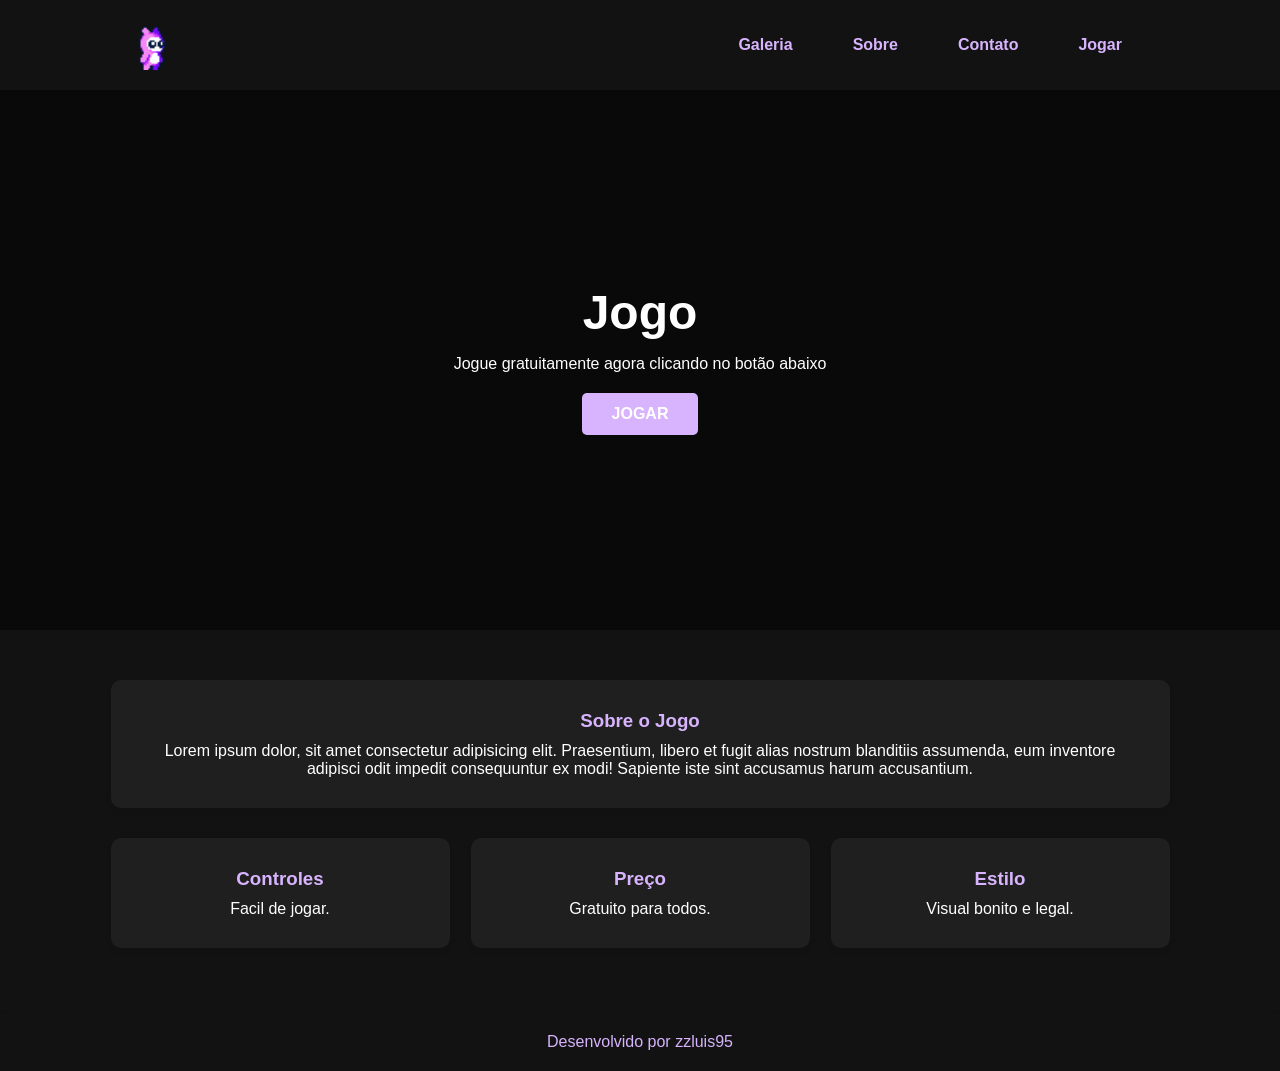
==== projetosite - Copia/index.html @ 51c599fa "v0.1 site" ====
<!DOCTYPE html>
<html lang="pt-BR">

<head>
    <meta charset="UTF-8">
    <meta name="viewport" content="width=device-width, initial-scale=1.0">
    <title>Jogo</title>
    <link rel="stylesheet" href="style.css">
</head>

<body>

    <nav class="navbar">
        <div class="logo">
            <img src="./images/logo.png" alt="Logo do Jogo">
        </div>
        <ul class="nav-links">
            <li><a href="#"><strong>Galeria</strong></a></li>
            <li><a href="#"><strong>Sobre</strong></a></li>
            <li><a href="#"><strong>Contato</strong></a></li>
            <li><a href="#"><strong>Jogar</strong></a></li>
        </ul>
    </nav>

    <header class="hero">
        <div class="hero-content">
            <h1>Jogo</h1>
            <p>Jogue gratuitamente agora clicando no botão abaixo</p>
            <a href="#" class="btn-principal"><strong>JOGAR</strong></a>
        </div>
    </header>

    <main class="container">
        <div class="card">
            <h3>Sobre o Jogo</h3>
            <p>
                Lorem ipsum dolor, sit amet consectetur adipisicing elit. Praesentium, libero et fugit alias nostrum
                blanditiis assumenda, eum inventore adipisci odit impedit consequuntur ex modi! Sapiente iste sint
                accusamus harum accusantium.
            </p>
        </div>
        <section class="features">
            <div class="card">
                <h3>Controles</h3>
                <p>Facil de jogar.</p>
            </div>
            <div class="card">
                <h3>Preço</h3>
                <p>Gratuito para todos.</p>
            </div>
            <div class="card">
                <h3>Estilo</h3>
                <p>Visual bonito e legal.</p>
            </div>
        </section>
    </main>

    <footer class="footer">
        <div class="footer-content">
             <p>Desenvolvido por zzluis95</p>
        </div>
    </footer>

</body>

</html>
---- projetosite - Copia/style.css ----
/* Reset básico para tirar espaços padrões do navegador */
* {
    margin: 0;
    padding: 0;
    box-sizing: border-box;
    font-family: 'Segoe UI', sans-serif;
    scroll-behavior: smooth;
}

body {
    background-color: #121212;
    color: #ffffff;
}

/* Menu de Navegação */
.navbar {
    display: flex;
    justify-content: space-between;
    align-items: center;
    padding: 20px 10%;
    background-color: #121212;
    box-shadow: 0 2px 5px rgba(0, 0, 0, 0.1);
    width: auto;
}

.logo img{
    height: 50px;
    width: auto;
    display: block;
}

.nav-links {
    display: flex;
    list-style: none;
}

.nav-links li {
    margin: 1px 30px;
}

.nav-links a {
    text-decoration: none;
    color: #D8B4FE;
    transition: color 0.3s;
}

.nav-links a:hover {
    color: #76008d;
}

/* Seção de Destaque (Hero) */
.hero {
    height: 60vh;
    display: flex;
    align-items: center;
    justify-content: center;
    text-align: center;
    background: linear-gradient(rgba(0, 0, 0, 0.5), rgba(0, 0, 0, 0.5)),
        url('./images/jogo3.jpg');
    background-size: cover;
    background-position: center;
    color: white;
}

.hero h1 {
    font-size: 3rem;
    margin-bottom: 15px;
}

.btn-principal {
    display: inline-block;
    margin-top: 20px;
    padding: 12px 30px;
    background-color: #D8B4FE;
    color: white;
    text-decoration: none;
    border-radius: 5px;
    font-weight: bold;
    transition: background 0.3s;
}

.btn-principal:hover {
    background-color: #76008d;
}

/* Cards de Conteúdo */
.container {
    max-width: 1100px;
    margin: 50px auto;
    padding: 0 20px;
}

.features {
    display: grid;
    grid-template-columns: repeat(auto-fit, minmax(250px, 1fr));
    gap: 20px;
}

.card {
    background: #1F1F1F;
    padding: 30px;
    margin: 15px 0.5px;
    border-radius: 10px;
    text-align: center;
    box-shadow: 0 4px 6px rgba(0, 0, 0, 0.05);
}

.card h3 {
    margin-bottom: 10px;
    color: #D8B4FE;
}

.footer {
    display: flex;
    justify-content: space-between;
    align-items: center;
    padding: 20px 10%;
    background-color: #121212;
    box-shadow: 0 2px 5px rgba(0, 0, 0, 0.1);
}

.footer-content {
    color: #D8B4FE;
    margin: auto;
}
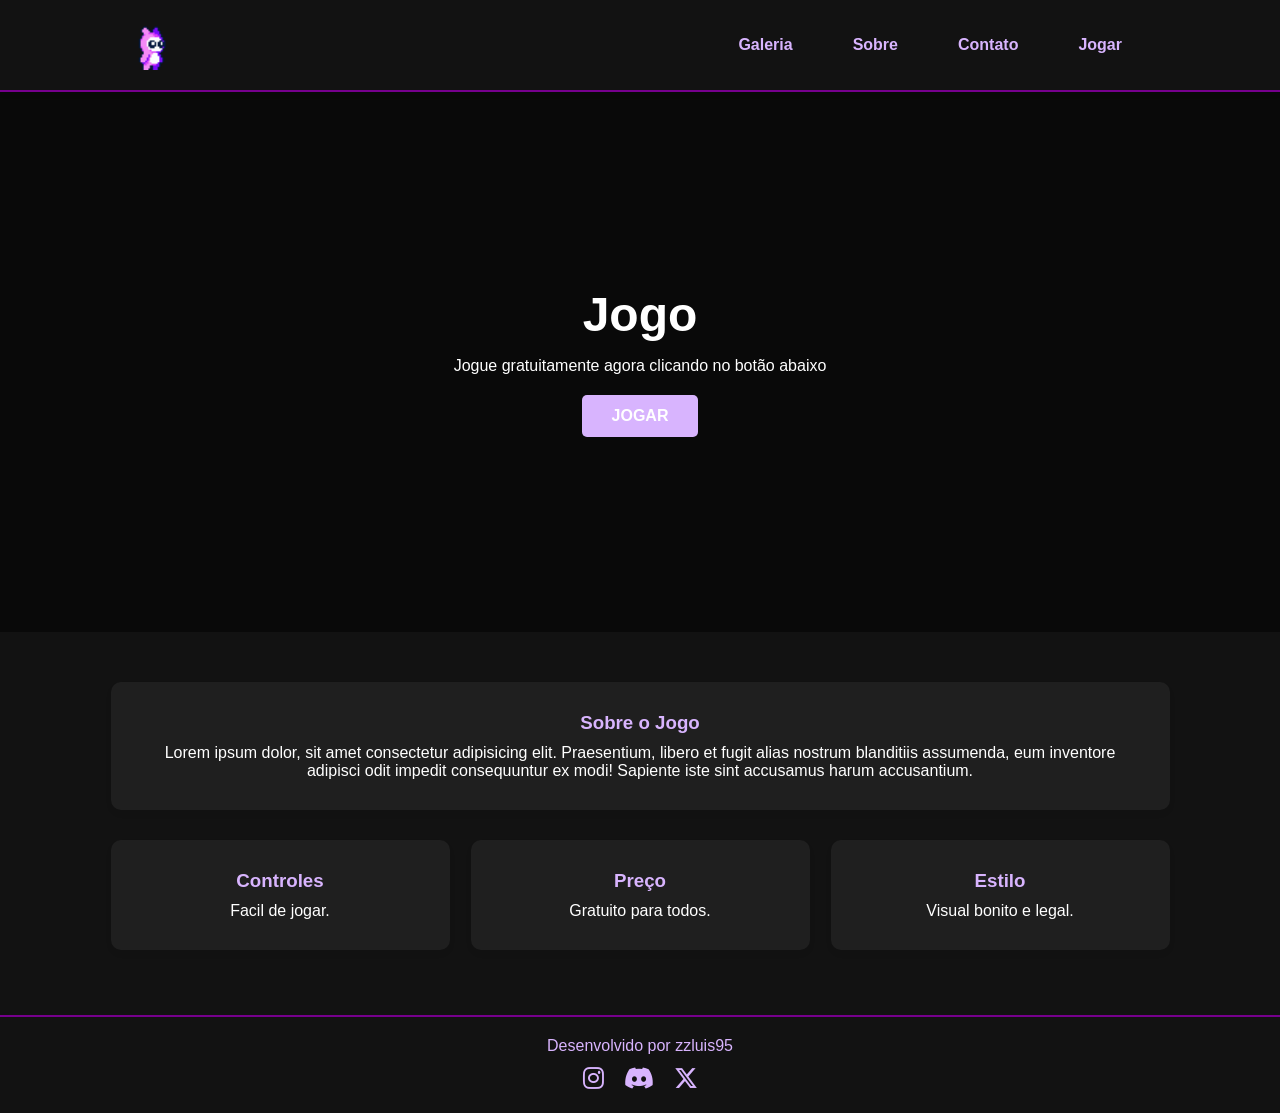
==== commit 1f352ac7: "v0.2 site" ====
--- a/projetosite - Copia/index.html
+++ b/projetosite - Copia/index.html
@@ -1,11 +1,12 @@
 <!DOCTYPE html>
-<html lang="pt-BR">
+<html lang="pt-br">
 
 <head>
     <meta charset="UTF-8">
     <meta name="viewport" content="width=device-width, initial-scale=1.0">
     <title>Jogo</title>
     <link rel="stylesheet" href="style.css">
+    <link rel="stylesheet" href="https://cdnjs.cloudflare.com/ajax/libs/font-awesome/6.5.2/css/all.min.css">
 </head>
 
 <body>
@@ -57,8 +58,14 @@
 
     <footer class="footer">
         <div class="footer-content">
-             <p>Desenvolvido por zzluis95</p>
+            <p>Desenvolvido por zzluis95</p>
+            <div class="social-icons">
+                <a href="https://www.instagram.com/zzluis95/" target="_blank"><i class="fa-brands fa-instagram"></i></a>
+                <a href="https://discord.gg/uGp8hfuECT" target="_blank"><i class="fa-brands fa-discord"></i></a>
+                <a href="https://twitter.com" target="_blank"><i class="fa-brands fa-x-twitter"></i></a>
+            </div>
         </div>
+
     </footer>
 
 </body>
--- a/projetosite - Copia/style.css
+++ b/projetosite - Copia/style.css
@@ -21,9 +21,13 @@
     background-color: #121212;
     box-shadow: 0 2px 5px rgba(0, 0, 0, 0.1);
     width: auto;
+    border-bottom: 2px solid #76008d;
+    position: sticky;
+    top: 0;
+    z-index: 1000;
 }
 
-.logo img{
+.logo img {
     height: 50px;
     width: auto;
     display: block;
@@ -113,13 +117,41 @@
 .footer {
     display: flex;
     justify-content: space-between;
-    align-items: center;
     padding: 20px 10%;
     background-color: #121212;
     box-shadow: 0 2px 5px rgba(0, 0, 0, 0.1);
+    border-top: 2px solid #76008d;
 }
 
 .footer-content {
     color: #D8B4FE;
     margin: auto;
+}
+
+/* Container dos ícones */
+.social-icons {
+    margin-top: 10px;
+    display: flex;
+    gap: 20px;
+    /* Espaço entre os ícones */
+    justify-content: center;
+}
+
+/* Estilo dos ícones */
+.social-icons a {
+    color: #D8B4FE;
+    /* Cor lilás igual ao seu tema */
+    font-size: 1.5rem;
+    /* Tamanho do ícone */
+    transition: transform 0.3s, color 0.3s;
+    /* Suaviza o efeito de passar o mouse */
+    text-decoration: none;
+}
+
+/* Efeito ao passar o mouse */
+.social-icons a:hover {
+    color: #76008d;
+    /* Roxo escuro */
+    transform: scale(1.2);
+    /* O ícone aumenta levemente */
 }
